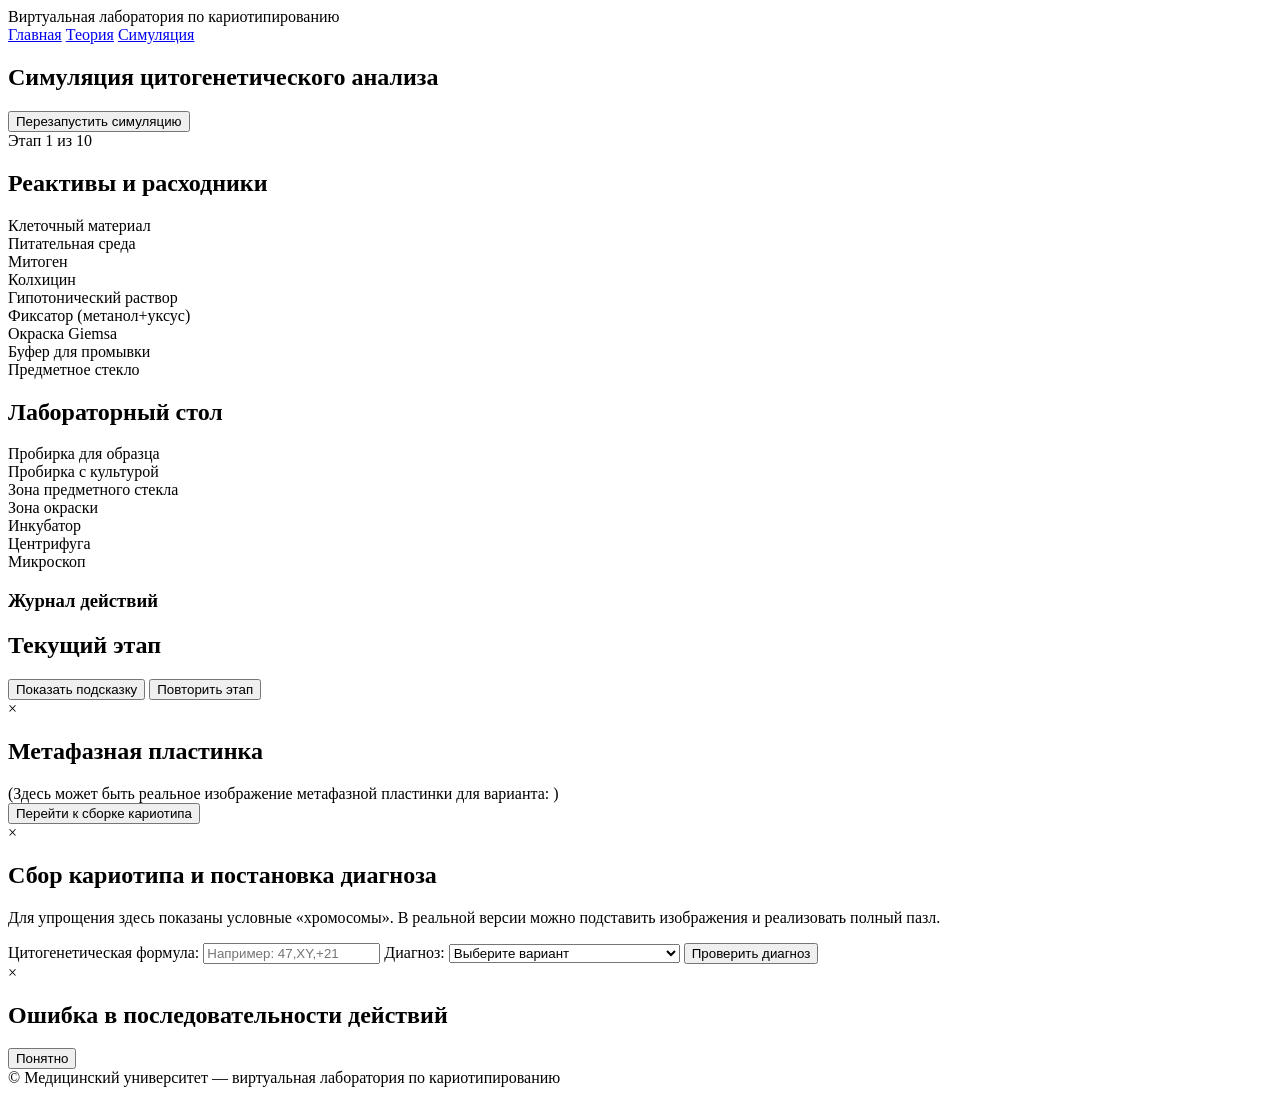
==== simulation.html @ b7e3049b "Create simulation.html" ====
<!DOCTYPE html>
<html lang="ru">
<head>
  <meta charset="UTF-8" />
  <title>Симуляция — виртуальная лаборатория по кариотипированию</title>
  <link rel="stylesheet" href="styles.css" />
  <script defer src="main.js"></script>
  <script defer src="simulation.js"></script>
</head>
<body>
  <header class="header">
    <div class="logo">Виртуальная лаборатория по кариотипированию</div>
    <nav class="nav">
      <a href="index.html" class="nav-link">Главная</a>
      <a href="theory.html" class="nav-link">Теория</a>
      <a href="simulation.html" class="nav-link active">Симуляция</a>
    </nav>
  </header>

  <main class="page page-simulation">
    <section class="section">
      <div class="simulation-header">
        <h1>Симуляция цитогенетического анализа</h1>
        <button class="btn secondary" id="restart-simulation">Перезапустить симуляцию</button>
      </div>

      <div class="progress-container">
        <div class="progress-label">Этап <span id="step-number">1</span> из <span id="step-total">10</span></div>
        <div class="progress-bar">
          <div class="progress-bar-fill" id="progress-bar-fill"></div>
        </div>
      </div>
    </section>

    <section class="lab-layout">
      <!-- Левая колонка: инвентарь -->
      <aside class="sidebar left">
        <h2>Реактивы и расходники</h2>
        <div class="inventory" id="inventory">
          <div class="reagent" data-reagent-id="sample_material" draggable="true">Клеточный материал</div>
          <div class="reagent" data-reagent-id="culture_medium" draggable="true">Питательная среда</div>
          <div class="reagent" data-reagent-id="mitogen" draggable="true">Митоген</div>
          <div class="reagent" data-reagent-id="colchicine" draggable="true">Колхицин</div>
          <div class="reagent" data-reagent-id="hypotonic" draggable="true">Гипотонический раствор</div>
          <div class="reagent" data-reagent-id="fixative" draggable="true">Фиксатор (метанол+уксус)</div>
          <div class="reagent" data-reagent-id="giemsa" draggable="true">Окраска Giemsa</div>
          <div class="reagent" data-reagent-id="wash_buffer" draggable="true">Буфер для промывки</div>
          <div class="reagent" data-reagent-id="slide" draggable="true">Предметное стекло</div>
        </div>
      </aside>

      <!-- Центральная область: лабораторный стол -->
      <section class="lab-area">
        <h2>Лабораторный стол</h2>
        <div class="workbench">
          <div class="drop-zone tube" id="tube-sample" data-drop-target="sample_tube">
            Пробирка для образца
          </div>
          <div class="drop-zone tube" id="tube-culture" data-drop-target="culture_tube">
            Пробирка с культурой
          </div>
          <div class="drop-zone" id="slide-area" data-drop-target="slide_area">
            Зона предметного стекла
          </div>
          <div class="drop-zone" id="stain-area" data-drop-target="stain_area">
            Зона окраски
          </div>

          <div class="equipment incubator" data-device-id="incubator" data-action-id="use_incubator">
            Инкубатор
          </div>
          <div class="equipment centrifuge" data-device-id="centrifuge" data-action-id="use_centrifuge">
            Центрифуга
          </div>
          <div class="equipment microscope" data-device-id="microscope" data-action-id="use_microscope">
            Микроскоп
          </div>
        </div>

        <div class="action-log">
          <h3>Журнал действий</h3>
          <ul id="action-log-list"></ul>
        </div>
      </section>

      <!-- Правая колонка: протокол и подсказки -->
      <aside class="sidebar right">
        <h2>Текущий этап</h2>
        <div id="current-step-name" class="step-title"></div>
        <p id="current-step-description" class="step-description"></p>

        <button class="btn secondary" id="hint-button">Показать подсказку</button>
        <button class="btn secondary" id="repeat-step-button">Повторить этап</button>

        <div class="hint-panel" id="hint-panel"></div>
      </aside>
    </section>
  </main>

  <!-- Модальное окно микроскопа / метафазной пластинки -->
  <div id="microscope-modal" class="modal hidden">
    <div class="modal-content">
      <span class="close-modal" data-close-modal>&times;</span>
      <h2>Метафазная пластинка</h2>
      <div class="modal-body">
        <div class="metaphase-image-placeholder">
          (Здесь может быть реальное изображение метафазной пластинки для варианта:
          <span id="case-formula-display"></span>)
        </div>
      </div>
      <button class="btn primary" id="proceed-to-karyotype">Перейти к сборке кариотипа</button>
    </div>
  </div>

  <!-- Модальное окно сборки кариотипа и постановки диагноза -->
  <div id="karyotype-modal" class="modal hidden">
    <div class="modal-content">
      <span class="close-modal" data-close-modal>&times;</span>
      <h2>Сбор кариотипа и постановка диагноза</h2>
      <div class="modal-body modal-body-karyotype">
        <div class="karyotype-builder">
          <p class="small">
            Для упрощения здесь показаны условные «хромосомы». В реальной версии можно подставить
            изображения и реализовать полный пазл.
          </p>
          <div class="chromosome-pool" id="chromosome-pool">
            <!-- Хромосомы будут сгенерированы JS -->
          </div>
          <div class="karyotype-grid" id="karyotype-grid">
            <!-- Ячейки для пар хромосом (1–23) будут сгенерированы JS -->
          </div>
        </div>

        <form id="diagnosis-form" class="diagnosis-form">
          <label>
            Цитогенетическая формула:
            <input type="text" name="formula" placeholder="Например: 47,XY,+21" required />
          </label>
          <label>
            Диагноз:
            <select name="diagnosis" required>
              <option value="">Выберите вариант</option>
              <option value="normal">Норма</option>
              <option value="trisomy21">Трисомия 21 (синдром Дауна)</option>
              <option value="trisomy18">Трисомия 18 (синдром Эдвардса)</option>
              <option value="trisomy13">Трисомия 13 (синдром Патау)</option>
            </select>
          </label>
          <button type="submit" class="btn primary">Проверить диагноз</button>
        </form>

        <div id="diagnosis-feedback" class="diagnosis-feedback"></div>
      </div>
    </div>
  </div>

  <!-- Модальное окно ошибок -->
  <div id="error-modal" class="modal hidden">
    <div class="modal-content">
      <span class="close-modal" data-close-modal>&times;</span>
      <h2>Ошибка в последовательности действий</h2>
      <div id="error-message"></div>
      <p id="error-explanation" class="small"></p>
      <button class="btn secondary" id="error-close-button">Понятно</button>
    </div>
  </div>

  <footer class="footer">
    <span>© Медицинский университет — виртуальная лаборатория по кариотипированию</span>
  </footer>
</body>
</html>
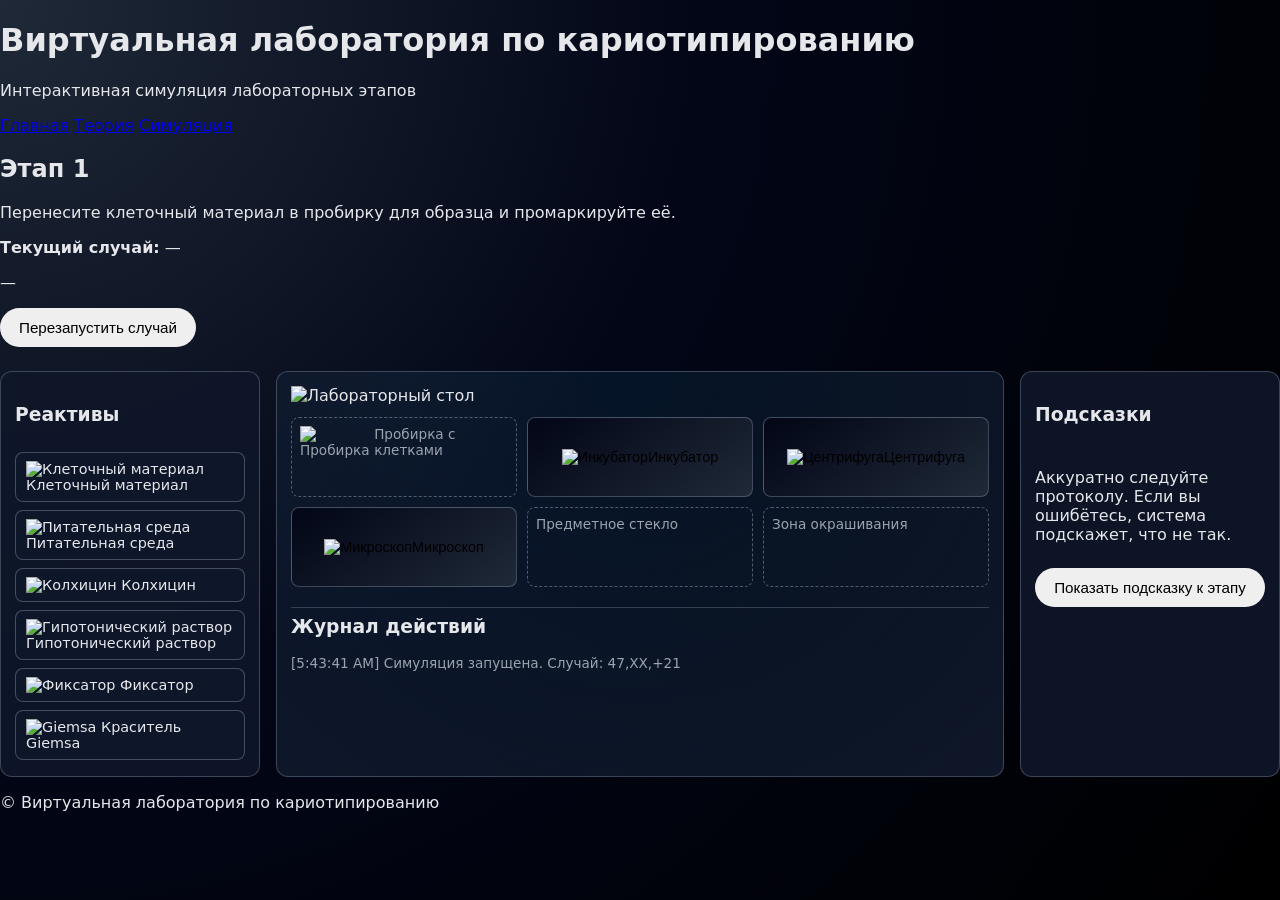
==== commit 929703fc: "Update simulation.html" ====
--- a/simulation.html
+++ b/simulation.html
@@ -2,78 +2,135 @@
 <html lang="ru">
 <head>
   <meta charset="UTF-8" />
-  <title>Симуляция — виртуальная лаборатория по кариотипированию</title>
+  <title>Симуляция — Виртуальная лаборатория кариотипирования</title>
   <link rel="stylesheet" href="styles.css" />
-  <script defer src="main.js"></script>
-  <script defer src="simulation.js"></script>
 </head>
 <body>
-  <header class="header">
-    <div class="logo">Виртуальная лаборатория по кариотипированию</div>
-    <nav class="nav">
-      <a href="index.html" class="nav-link">Главная</a>
-      <a href="theory.html" class="nav-link">Теория</a>
-      <a href="simulation.html" class="nav-link active">Симуляция</a>
+  <header class="main-header">
+    <div class="logo-title">
+      <h1>Виртуальная лаборатория по кариотипированию</h1>
+      <p>Интерактивная симуляция лабораторных этапов</p>
+    </div>
+    <nav class="main-nav">
+      <a href="index.html">Главная</a>
+      <a href="theory.html">Теория</a>
+      <a href="simulation.html" class="active">Симуляция</a>
     </nav>
   </header>
 
-  <main class="page page-simulation">
-    <section class="section">
-      <div class="simulation-header">
-        <h1>Симуляция цитогенетического анализа</h1>
-        <button class="btn secondary" id="restart-simulation">Перезапустить симуляцию</button>
-      </div>
-
-      <div class="progress-container">
-        <div class="progress-label">Этап <span id="step-number">1</span> из <span id="step-total">10</span></div>
-        <div class="progress-bar">
-          <div class="progress-bar-fill" id="progress-bar-fill"></div>
-        </div>
+  <main class="lab-main">
+    <section class="lab-toolbar">
+      <div class="step-info">
+        <h2 id="current-step-title">Этап 1</h2>
+        <p id="current-step-description"></p>
+      </div>
+      <div class="case-info">
+        <p><strong>Текущий случай:</strong> <span id="case-formula">—</span></p>
+        <p><span id="case-diagnosis-name">—</span></p>
+      </div>
+      <div class="controls">
+        <button id="restart-simulation" class="btn btn-secondary">Перезапустить случай</button>
       </div>
     </section>
 
     <section class="lab-layout">
-      <!-- Левая колонка: инвентарь -->
+      <!-- Левая панель: реактивы -->
       <aside class="sidebar left">
-        <h2>Реактивы и расходники</h2>
-        <div class="inventory" id="inventory">
-          <div class="reagent" data-reagent-id="sample_material" draggable="true">Клеточный материал</div>
-          <div class="reagent" data-reagent-id="culture_medium" draggable="true">Питательная среда</div>
-          <div class="reagent" data-reagent-id="mitogen" draggable="true">Митоген</div>
-          <div class="reagent" data-reagent-id="colchicine" draggable="true">Колхицин</div>
-          <div class="reagent" data-reagent-id="hypotonic" draggable="true">Гипотонический раствор</div>
-          <div class="reagent" data-reagent-id="fixative" draggable="true">Фиксатор (метанол+уксус)</div>
-          <div class="reagent" data-reagent-id="giemsa" draggable="true">Окраска Giemsa</div>
-          <div class="reagent" data-reagent-id="wash_buffer" draggable="true">Буфер для промывки</div>
-          <div class="reagent" data-reagent-id="slide" draggable="true">Предметное стекло</div>
+        <h3>Реактивы</h3>
+        <div class="inventory">
+          <div class="reagent" draggable="true"
+               data-action-id="take_sample"
+               data-reagent-id="sample">
+            <img src="assets/tube_sample.png" alt="Клеточный материал" />
+            <span>Клеточный материал</span>
+          </div>
+
+          <div class="reagent" draggable="true"
+               data-action-id="add_medium"
+               data-reagent-id="medium">
+            <img src="assets/reagent_hypotonic.png" alt="Питательная среда" />
+            <span>Питательная среда</span>
+          </div>
+
+          <div class="reagent" draggable="true"
+               data-action-id="add_colchicine"
+               data-reagent-id="colchicine">
+            <img src="assets/reagent_colchicine.png" alt="Колхицин" />
+            <span>Колхицин</span>
+          </div>
+
+          <div class="reagent" draggable="true"
+               data-action-id="add_hypotonic"
+               data-reagent-id="hypotonic">
+            <img src="assets/reagent_hypotonic.png" alt="Гипотонический раствор" />
+            <span>Гипотонический раствор</span>
+          </div>
+
+          <div class="reagent" draggable="true"
+               data-action-id="add_fixative"
+               data-reagent-id="fixative">
+            <img src="assets/reagent_fixative.png" alt="Фиксатор" />
+            <span>Фиксатор</span>
+          </div>
+
+          <div class="reagent" draggable="true"
+               data-action-id="add_giemsa"
+               data-reagent-id="giemsa">
+            <img src="assets/reagent_giemsa.png" alt="Giemsa" />
+            <span>Краситель Giemsa</span>
+          </div>
         </div>
       </aside>
 
       <!-- Центральная область: лабораторный стол -->
       <section class="lab-area">
-        <h2>Лабораторный стол</h2>
+        <div class="lab-background">
+          <img src="assets/lab_bg.jpg" alt="Лабораторный стол" />
+        </div>
+
         <div class="workbench">
-          <div class="drop-zone tube" id="tube-sample" data-drop-target="sample_tube">
-            Пробирка для образца
-          </div>
-          <div class="drop-zone tube" id="tube-culture" data-drop-target="culture_tube">
-            Пробирка с культурой
-          </div>
-          <div class="drop-zone" id="slide-area" data-drop-target="slide_area">
-            Зона предметного стекла
-          </div>
-          <div class="drop-zone" id="stain-area" data-drop-target="stain_area">
-            Зона окраски
-          </div>
-
-          <div class="equipment incubator" data-device-id="incubator" data-action-id="use_incubator">
-            Инкубатор
-          </div>
-          <div class="equipment centrifuge" data-device-id="centrifuge" data-action-id="use_centrifuge">
-            Центрифуга
-          </div>
-          <div class="equipment microscope" data-device-id="microscope" data-action-id="use_microscope">
-            Микроскоп
+          <!-- Зона пробирки -->
+          <div class="drop-zone tube-zone highlight-target"
+               id="sample-tube-zone"
+               data-drop-target="sample-tube">
+            <img src="assets/tube_sample.png" alt="Пробирка" />
+            <span>Пробирка с клетками</span>
+          </div>
+
+          <!-- Оборудование -->
+          <button class="equipment incubator highlight-target"
+                  data-device-id="incubator"
+                  id="incubator-btn">
+            <img src="assets/incubator.png" alt="Инкубатор" />
+            <span>Инкубатор</span>
+          </button>
+
+          <button class="equipment centrifuge"
+                  data-device-id="centrifuge"
+                  id="centrifuge-btn">
+            <img src="assets/centrifuge.png" alt="Центрифуга" />
+            <span>Центрифуга</span>
+          </button>
+
+          <button class="equipment microscope"
+                  data-device-id="microscope"
+                  id="microscope-btn">
+            <img src="assets/microscope.png" alt="Микроскоп" />
+            <span>Микроскоп</span>
+          </button>
+
+          <!-- Зона стекла -->
+          <div class="drop-zone slide-zone"
+               id="slide-zone"
+               data-drop-target="slide">
+            <span>Предметное стекло</span>
+          </div>
+
+          <!-- Зона красителя -->
+          <div class="drop-zone stain-zone"
+               id="stain-zone"
+               data-drop-target="stain">
+            <span>Зона окрашивания</span>
           </div>
         </div>
 
@@ -83,90 +140,66 @@
         </div>
       </section>
 
-      <!-- Правая колонка: протокол и подсказки -->
+      <!-- Правая панель: подсказки и ошибки -->
       <aside class="sidebar right">
-        <h2>Текущий этап</h2>
-        <div id="current-step-name" class="step-title"></div>
-        <p id="current-step-description" class="step-description"></p>
-
-        <button class="btn secondary" id="hint-button">Показать подсказку</button>
-        <button class="btn secondary" id="repeat-step-button">Повторить этап</button>
-
-        <div class="hint-panel" id="hint-panel"></div>
+        <h3>Подсказки</h3>
+        <p id="step-hint">
+          Аккуратно следуйте протоколу. Если вы ошибётесь, система подскажет, что не так.
+        </p>
+        <button id="show-hint" class="btn btn-secondary">Показать подсказку к этапу</button>
+
+        <div class="feedback" id="feedback-box"></div>
       </aside>
     </section>
   </main>
 
-  <!-- Модальное окно микроскопа / метафазной пластинки -->
+  <!-- Модальное окно микроскопа (метафазная пластинка) -->
   <div id="microscope-modal" class="modal hidden">
     <div class="modal-content">
-      <span class="close-modal" data-close-modal>&times;</span>
+      <button class="modal-close" data-close-modal="microscope-modal">&times;</button>
       <h2>Метафазная пластинка</h2>
-      <div class="modal-body">
-        <div class="metaphase-image-placeholder">
-          (Здесь может быть реальное изображение метафазной пластинки для варианта:
-          <span id="case-formula-display"></span>)
-        </div>
-      </div>
-      <button class="btn primary" id="proceed-to-karyotype">Перейти к сборке кариотипа</button>
+      <img id="metaphase-image" src="" alt="Метафазная пластинка" />
+      <p>Наблюдайте метафазы, затем переходите к сборке кариотипа и постановке диагноза.</p>
+      <button id="proceed-to-karyotype" class="btn btn-primary">
+        Перейти к кариотипу
+      </button>
     </div>
   </div>
 
-  <!-- Модальное окно сборки кариотипа и постановки диагноза -->
+  <!-- Модальное окно кариотипа и диагноза -->
   <div id="karyotype-modal" class="modal hidden">
     <div class="modal-content">
-      <span class="close-modal" data-close-modal>&times;</span>
-      <h2>Сбор кариотипа и постановка диагноза</h2>
-      <div class="modal-body modal-body-karyotype">
-        <div class="karyotype-builder">
-          <p class="small">
-            Для упрощения здесь показаны условные «хромосомы». В реальной версии можно подставить
-            изображения и реализовать полный пазл.
-          </p>
-          <div class="chromosome-pool" id="chromosome-pool">
-            <!-- Хромосомы будут сгенерированы JS -->
-          </div>
-          <div class="karyotype-grid" id="karyotype-grid">
-            <!-- Ячейки для пар хромосом (1–23) будут сгенерированы JS -->
-          </div>
-        </div>
-
-        <form id="diagnosis-form" class="diagnosis-form">
-          <label>
-            Цитогенетическая формула:
-            <input type="text" name="formula" placeholder="Например: 47,XY,+21" required />
-          </label>
-          <label>
-            Диагноз:
-            <select name="diagnosis" required>
-              <option value="">Выберите вариант</option>
-              <option value="normal">Норма</option>
-              <option value="trisomy21">Трисомия 21 (синдром Дауна)</option>
-              <option value="trisomy18">Трисомия 18 (синдром Эдвардса)</option>
-              <option value="trisomy13">Трисомия 13 (синдром Патау)</option>
-            </select>
-          </label>
-          <button type="submit" class="btn primary">Проверить диагноз</button>
-        </form>
-
-        <div id="diagnosis-feedback" class="diagnosis-feedback"></div>
-      </div>
+      <button class="modal-close" data-close-modal="karyotype-modal">&times;</button>
+      <h2>Кариотип и диагноз</h2>
+      <div class="karyotype-view">
+        <img id="karyotype-image" src="" alt="Кариотип" />
+      </div>
+      <form id="diagnosis-form">
+        <label>
+          Цитогенетическая формула:
+          <input type="text" name="formula" id="diagnosis-formula"
+                 placeholder="Например: 47,XY,+21" required />
+        </label>
+        <label>
+          Диагноз:
+          <select name="diagnosis" id="diagnosis-select" required>
+            <option value="">Выберите вариант</option>
+            <option value="normal">Норма</option>
+            <option value="trisomy21">Трисомия 21 (Дауна)</option>
+            <option value="trisomy18">Трисомия 18 (Эдвардса)</option>
+            <option value="trisomy13">Трисомия 13 (Патау)</option>
+          </select>
+        </label>
+        <button type="submit" class="btn btn-primary">Проверить диагноз</button>
+      </form>
+      <div id="diagnosis-feedback" class="feedback"></div>
     </div>
   </div>
 
-  <!-- Модальное окно ошибок -->
-  <div id="error-modal" class="modal hidden">
-    <div class="modal-content">
-      <span class="close-modal" data-close-modal>&times;</span>
-      <h2>Ошибка в последовательности действий</h2>
-      <div id="error-message"></div>
-      <p id="error-explanation" class="small"></p>
-      <button class="btn secondary" id="error-close-button">Понятно</button>
-    </div>
-  </div>
-
-  <footer class="footer">
-    <span>© Медицинский университет — виртуальная лаборатория по кариотипированию</span>
+  <footer class="main-footer">
+    <p>© Виртуальная лаборатория по кариотипированию</p>
   </footer>
+
+  <script src="simulation.js"></script>
 </body>
 </html>
--- a/styles.css
+++ b/styles.css
@@ -0,0 +1,666 @@
+:root {
+  --bg: #0f172a;
+  --bg-elevated: #111827;
+  --bg-elevated-2: #020617;
+  --accent: #38bdf8;
+  --accent-soft: rgba(56, 189, 248, 0.15);
+  --accent-strong: #0ea5e9;
+  --text: #e5e7eb;
+  --text-muted: #9ca3af;
+  --border: #1f2937;
+  --danger: #f97373;
+  --success: #22c55e;
+  --radius-lg: 12px;
+  --radius-md: 8px;
+  --transition-fast: 0.15s ease-out;
+}
+
+*,
+*::before,
+*::after {
+  box-sizing: border-box;
+}
+
+html,
+body {
+  margin: 0;
+  padding: 0;
+  height: 100%;
+  font-family: system-ui, -apple-system, BlinkMacSystemFont, "Segoe UI", sans-serif;
+  background: radial-gradient(circle at top left, #1f2937 0, #020617 45%, #000 100%);
+  color: var(--text);
+}
+
+body {
+  display: flex;
+  flex-direction: column;
+}
+
+/* Layout */
+
+.header {
+  display: flex;
+  align-items: center;
+  justify-content: space-between;
+  padding: 14px 32px;
+  background: linear-gradient(to right, rgba(15, 23, 42, 0.95), rgba(15, 23, 42, 0.7));
+  border-bottom: 1px solid rgba(148, 163, 184, 0.2);
+  backdrop-filter: blur(16px);
+  position: sticky;
+  top: 0;
+  z-index: 50;
+}
+
+.logo {
+  font-weight: 600;
+  letter-spacing: 0.03em;
+  color: #e5e7eb;
+}
+
+.nav {
+  display: flex;
+  gap: 12px;
+}
+
+.nav-link {
+  color: var(--text-muted);
+  text-decoration: none;
+  padding: 6px 12px;
+  border-radius: 999px;
+  font-size: 0.9rem;
+  transition: background var(--transition-fast), color var(--transition-fast), transform var(--transition-fast);
+}
+
+.nav-link:hover {
+  background: rgba(15, 23, 42, 0.9);
+  color: var(--accent);
+  transform: translateY(-1px);
+}
+
+.nav-link.active {
+  background: var(--accent-soft);
+  color: var(--accent-strong);
+}
+
+.page {
+  flex: 1;
+  padding: 24px 32px 32px;
+  max-width: 1200px;
+  width: 100%;
+  margin: 0 auto;
+}
+
+/* Buttons */
+
+.btn {
+  display: inline-flex;
+  align-items: center;
+  justify-content: center;
+  padding: 10px 18px;
+  border-radius: 999px;
+  border: 1px solid transparent;
+  font-size: 0.95rem;
+  font-weight: 500;
+  cursor: pointer;
+  text-decoration: none;
+  gap: 6px;
+  transition: background var(--transition-fast), color var(--transition-fast), transform var(--transition-fast), box-shadow var(--transition-fast), border-color var(--transition-fast);
+}
+
+.btn.primary {
+  background: linear-gradient(to right, #0ea5e9, #22c55e);
+  color: #0b1120;
+  box-shadow: 0 10px 20px rgba(56, 189, 248, 0.25);
+}
+
+.btn.primary:hover {
+  transform: translateY(-1px);
+  box-shadow: 0 18px 40px rgba(56, 189, 248, 0.35);
+}
+
+.btn.secondary {
+  background: rgba(15, 23, 42, 0.9);
+  color: var(--text);
+  border-color: rgba(148, 163, 184, 0.4);
+}
+
+.btn.secondary:hover {
+  border-color: var(--accent);
+  color: var(--accent-strong);
+  transform: translateY(-1px);
+}
+
+/* Home page */
+
+.page-home .hero {
+  display: grid;
+  grid-template-columns: minmax(0, 1.6fr) minmax(0, 1.2fr);
+  gap: 32px;
+  align-items: center;
+  margin-bottom: 32px;
+}
+
+.hero-text h1 {
+  font-size: 2.1rem;
+  margin-bottom: 12px;
+}
+
+.hero-text p {
+  color: var(--text-muted);
+  max-width: 540px;
+}
+
+.hero-actions {
+  margin-top: 20px;
+  display: flex;
+  gap: 12px;
+  flex-wrap: wrap;
+}
+
+.hero-illustration {
+  display: flex;
+  justify-content: center;
+}
+
+.hero-lab {
+  position: relative;
+  width: 320px;
+  height: 220px;
+  border-radius: 24px;
+  background: radial-gradient(circle at top, rgba(56, 189, 248, 0.15), rgba(15, 23, 42, 0.95));
+  border: 1px solid rgba(148, 163, 184, 0.3);
+  overflow: hidden;
+  box-shadow: 0 24px 60px rgba(15, 23, 42, 0.8);
+}
+
+.hero-microscope {
+  position: absolute;
+  right: 40px;
+  bottom: 50px;
+  width: 80px;
+  height: 100px;
+  border-radius: 22px;
+  background: linear-gradient(145deg, #020617, #1e293b);
+  border: 1px solid rgba(148, 163, 184, 0.4);
+}
+
+.hero-tubes {
+  position: absolute;
+  left: 40px;
+  bottom: 40px;
+  width: 100px;
+  height: 80px;
+  border-radius: 16px;
+  background: linear-gradient(135deg, rgba(56, 189, 248, 0.3), rgba(15, 23, 42, 0.9));
+}
+
+/* Sections */
+
+.section {
+  margin-bottom: 32px;
+}
+
+.section h2 {
+  margin-bottom: 12px;
+}
+
+.features {
+  display: grid;
+  grid-template-columns: repeat(auto-fit, minmax(220px, 1fr));
+  gap: 16px;
+}
+
+.card {
+  background: radial-gradient(circle at top left, rgba(56, 189, 248, 0.1), rgba(15, 23, 42, 0.95));
+  border-radius: var(--radius-lg);
+  padding: 16px 18px;
+  border: 1px solid rgba(148, 163, 184, 0.35);
+  box-shadow: 0 18px 40px rgba(15, 23, 42, 0.8);
+}
+
+/* Stats */
+
+.section-stats .stats-grid {
+  display: grid;
+  grid-template-columns: repeat(auto-fit, minmax(180px, 1fr));
+  gap: 16px;
+}
+
+.stat-card {
+  background: rgba(15, 23, 42, 0.9);
+  border-radius: var(--radius-lg);
+  padding: 16px;
+  border: 1px solid rgba(148, 163, 184, 0.35);
+}
+
+.stat-label {
+  color: var(--text-muted);
+  font-size: 0.85rem;
+}
+
+.stat-value {
+  font-size: 1.6rem;
+  font-weight: 600;
+  margin-top: 6px;
+}
+
+/* Theory page */
+
+.page-theory .tabs {
+  display: flex;
+  flex-wrap: wrap;
+  gap: 8px;
+  margin: 18px 0;
+}
+
+.tab-button {
+  background: rgba(15, 23, 42, 0.9);
+  color: var(--text-muted);
+  border-radius: 999px;
+  border: 1px solid rgba(148, 163, 184, 0.4);
+  padding: 6px 12px;
+  cursor: pointer;
+  font-size: 0.9rem;
+  transition: background var(--transition-fast), color var(--transition-fast), border-color var(--transition-fast), transform var(--transition-fast);
+}
+
+.tab-button:hover {
+  border-color: var(--accent);
+  color: var(--accent-strong);
+  transform: translateY(-1px);
+}
+
+.tab-button.active {
+  background: var(--accent-soft);
+  color: var(--accent-strong);
+  border-color: transparent;
+}
+
+.tab-content {
+  display: none;
+  margin-top: 12px;
+  padding: 16px;
+  border-radius: var(--radius-lg);
+  background: rgba(15, 23, 42, 0.9);
+  border: 1px solid rgba(148, 163, 184, 0.35);
+}
+
+.tab-content.active {
+  display: block;
+}
+
+.cards-grid {
+  display: grid;
+  grid-template-columns: repeat(auto-fit, minmax(220px, 1fr));
+  gap: 12px;
+}
+
+/* Simulation layout */
+
+.page-simulation .simulation-header {
+  display: flex;
+  justify-content: space-between;
+  align-items: center;
+  gap: 12px;
+}
+
+.progress-container {
+  margin-top: 14px;
+}
+
+.progress-label {
+  font-size: 0.9rem;
+  color: var(--text-muted);
+  margin-bottom: 4px;
+}
+
+.progress-bar {
+  width: 100%;
+  height: 8px;
+  border-radius: 999px;
+  background: rgba(15, 23, 42, 0.9);
+  overflow: hidden;
+  border: 1px solid rgba(148, 163, 184, 0.3);
+}
+
+.progress-bar-fill {
+  height: 100%;
+  width: 0;
+  background: linear-gradient(to right, #0ea5e9, #22c55e);
+  transition: width 0.25s ease-out;
+}
+
+.lab-layout {
+  display: grid;
+  grid-template-columns: 260px minmax(0, 1.3fr) 260px;
+  gap: 16px;
+  margin-top: 24px;
+}
+
+/* Sidebars */
+
+.sidebar {
+  background: rgba(15, 23, 42, 0.9);
+  border-radius: var(--radius-lg);
+  padding: 14px 14px 16px;
+  border: 1px solid rgba(148, 163, 184, 0.35);
+  display: flex;
+  flex-direction: column;
+  gap: 8px;
+}
+
+.inventory {
+  display: flex;
+  flex-direction: column;
+  gap: 8px;
+}
+
+.reagent {
+  padding: 8px 10px;
+  border-radius: var(--radius-md);
+  background: rgba(15, 23, 42, 0.95);
+  border: 1px solid rgba(148, 163, 184, 0.4);
+  font-size: 0.9rem;
+  cursor: grab;
+  transition: border-color var(--transition-fast), box-shadow var(--transition-fast), transform var(--transition-fast), background var(--transition-fast);
+}
+
+.reagent:active {
+  cursor: grabbing;
+}
+
+.reagent.dragging {
+  opacity: 0.7;
+  transform: scale(1.03);
+}
+
+/* Lab area */
+
+.lab-area {
+  background: radial-gradient(circle at top, rgba(56, 189, 248, 0.08), rgba(15, 23, 42, 0.98));
+  border-radius: var(--radius-lg);
+  padding: 14px 14px 16px;
+  border: 1px solid rgba(148, 163, 184, 0.35);
+  display: flex;
+  flex-direction: column;
+  gap: 12px;
+}
+
+.workbench {
+  display: grid;
+  grid-template-columns: repeat(3, minmax(0, 1fr));
+  gap: 10px;
+  align-items: stretch;
+}
+
+.drop-zone {
+  min-height: 80px;
+  border-radius: var(--radius-md);
+  border: 1px dashed rgba(148, 163, 184, 0.5);
+  padding: 8px;
+  font-size: 0.85rem;
+  color: var(--text-muted);
+  display: flex;
+  align-items: flex-start;
+  justify-content: flex-start;
+  position: relative;
+}
+
+.drop-zone.tube {
+  background: rgba(15, 23, 42, 0.95);
+}
+
+.drop-zone.highlight {
+  border-color: var(--accent-strong);
+  box-shadow: 0 0 0 1px rgba(56, 189, 248, 0.5);
+}
+
+.equipment {
+  min-height: 80px;
+  border-radius: var(--radius-md);
+  background: linear-gradient(145deg, #020617, #1f2937);
+  border: 1px solid rgba(148, 163, 184, 0.4);
+  display: flex;
+  align-items: center;
+  justify-content: center;
+  font-size: 0.9rem;
+  cursor: pointer;
+  transition: transform var(--transition-fast), box-shadow var(--transition-fast), border-color var(--transition-fast), background var(--transition-fast);
+}
+
+.equipment:hover {
+  transform: translateY(-1px);
+  border-color: var(--accent-strong);
+  box-shadow: 0 12px 30px rgba(15, 23, 42, 0.9);
+}
+
+.action-log {
+  margin-top: 8px;
+  padding-top: 8px;
+  border-top: 1px solid rgba(148, 163, 184, 0.3);
+  max-height: 180px;
+  overflow: auto;
+}
+
+.action-log h3 {
+  margin-top: 0;
+}
+
+#action-log-list {
+  list-style: none;
+  padding-left: 0;
+  margin: 4px 0 0;
+  font-size: 0.85rem;
+}
+
+#action-log-list li {
+  margin-bottom: 3px;
+  color: var(--text-muted);
+}
+
+/* Right sidebar */
+
+.step-title {
+  font-weight: 600;
+  margin-bottom: 4px;
+}
+
+.step-description {
+  font-size: 0.9rem;
+  color: var(--text-muted);
+}
+
+.hint-panel {
+  margin-top: 10px;
+  padding: 8px;
+  border-radius: var(--radius-md);
+  background: rgba(15, 23, 42, 0.9);
+  border: 1px dashed rgba(148, 163, 184, 0.5);
+  font-size: 0.85rem;
+  color: var(--text-muted);
+}
+
+/* Modals */
+
+.modal {
+  position: fixed;
+  inset: 0;
+  background: rgba(15, 23, 42, 0.8);
+  display: flex;
+  align-items: center;
+  justify-content: center;
+  z-index: 100;
+}
+
+.modal.hidden {
+  display: none;
+}
+
+.modal-content {
+  background: radial-gradient(circle at top, rgba(56, 189, 248, 0.08), rgba(15, 23, 42, 0.98));
+  border-radius: 18px;
+  padding: 18px 20px 20px;
+  border: 1px solid rgba(148, 163, 184, 0.4);
+  width: 480px;
+  max-width: 95%;
+  position: relative;
+  box-shadow: 0 26px 80px rgba(15, 23, 42, 0.9);
+}
+
+.close-modal {
+  position: absolute;
+  right: 14px;
+  top: 10px;
+  cursor: pointer;
+  font-size: 1.1rem;
+  color: var(--text-muted);
+}
+
+.modal-body {
+  margin-top: 8px;
+}
+
+.modal-body-karyotype {
+  display: flex;
+  flex-direction: column;
+  gap: 12px;
+}
+
+.metaphase-image-placeholder {
+  height: 180px;
+  display: flex;
+  align-items: center;
+  justify-content: center;
+  border-radius: var(--radius-lg);
+  border: 1px dashed rgba(148, 163, 184, 0.5);
+  color: var(--text-muted);
+  font-size: 0.9rem;
+}
+
+/* Karyotype builder */
+
+.karyotype-builder {
+  border-radius: var(--radius-lg);
+  border: 1px solid rgba(148, 163, 184, 0.3);
+  padding: 10px;
+  background: rgba(15, 23, 42, 0.9);
+}
+
+.chromosome-pool {
+  display: flex;
+  flex-wrap: wrap;
+  gap: 6px;
+  margin-bottom: 10px;
+}
+
+.chromosome {
+  width: 32px;
+  height: 18px;
+  border-radius: 999px;
+  background: rgba(56, 189, 248, 0.2);
+  border: 1px solid rgba(56, 189, 248, 0.6);
+  font-size: 0.75rem;
+  display: flex;
+  align-items: center;
+  justify-content: center;
+  cursor: grab;
+}
+
+.karyotype-grid {
+  display: grid;
+  grid-template-columns: repeat(6, 1fr);
+  gap: 6px;
+}
+
+.karyotype-slot {
+  min-height: 28px;
+  border-radius: 999px;
+  border: 1px dashed rgba(148, 163, 184, 0.5);
+  font-size: 0.7rem;
+  padding: 3px 6px;
+  display: flex;
+  align-items: center;
+  gap: 3px;
+  color: var(--text-muted);
+}
+
+.karyotype-slot.highlight {
+  border-color: var(--accent-strong);
+}
+
+/* Diagnosis */
+
+.diagnosis-form {
+  display: flex;
+  flex-direction: column;
+  gap: 8px;
+}
+
+.diagnosis-form label {
+  display: flex;
+  flex-direction: column;
+  gap: 3px;
+  font-size: 0.85rem;
+}
+
+.diagnosis-form input,
+.diagnosis-form select {
+  border-radius: var(--radius-md);
+  border: 1px solid rgba(148, 163, 184, 0.4);
+  background: rgba(15, 23, 42, 0.95);
+  color: var(--text);
+  padding: 6px 8px;
+  font-size: 0.9rem;
+}
+
+.diagnosis-feedback {
+  margin-top: 8px;
+  font-size: 0.9rem;
+}
+
+.diagnosis-feedback.success {
+  color: var(--success);
+}
+
+.diagnosis-feedback.error {
+  color: var(--danger);
+}
+
+/* Misc */
+
+.small {
+  font-size: 0.8rem;
+  color: var(--text-muted);
+}
+
+/* Footer */
+
+.footer {
+  padding: 10px 32px 18px;
+  font-size: 0.8rem;
+  color: var(--text-muted);
+  text-align: center;
+  border-top: 1px solid rgba(15, 23, 42, 0.9);
+}
+
+/* Responsive */
+
+@media (max-width: 980px) {
+  .page-home .hero {
+    grid-template-columns: minmax(0, 1fr);
+  }
+  .lab-layout {
+    grid-template-columns: 1fr;
+  }
+}
+
+@media (max-width: 640px) {
+  .header {
+    flex-direction: column;
+    align-items: flex-start;
+    gap: 10px;
+  }
+  .page {
+    padding: 16px;
+  }
+}
